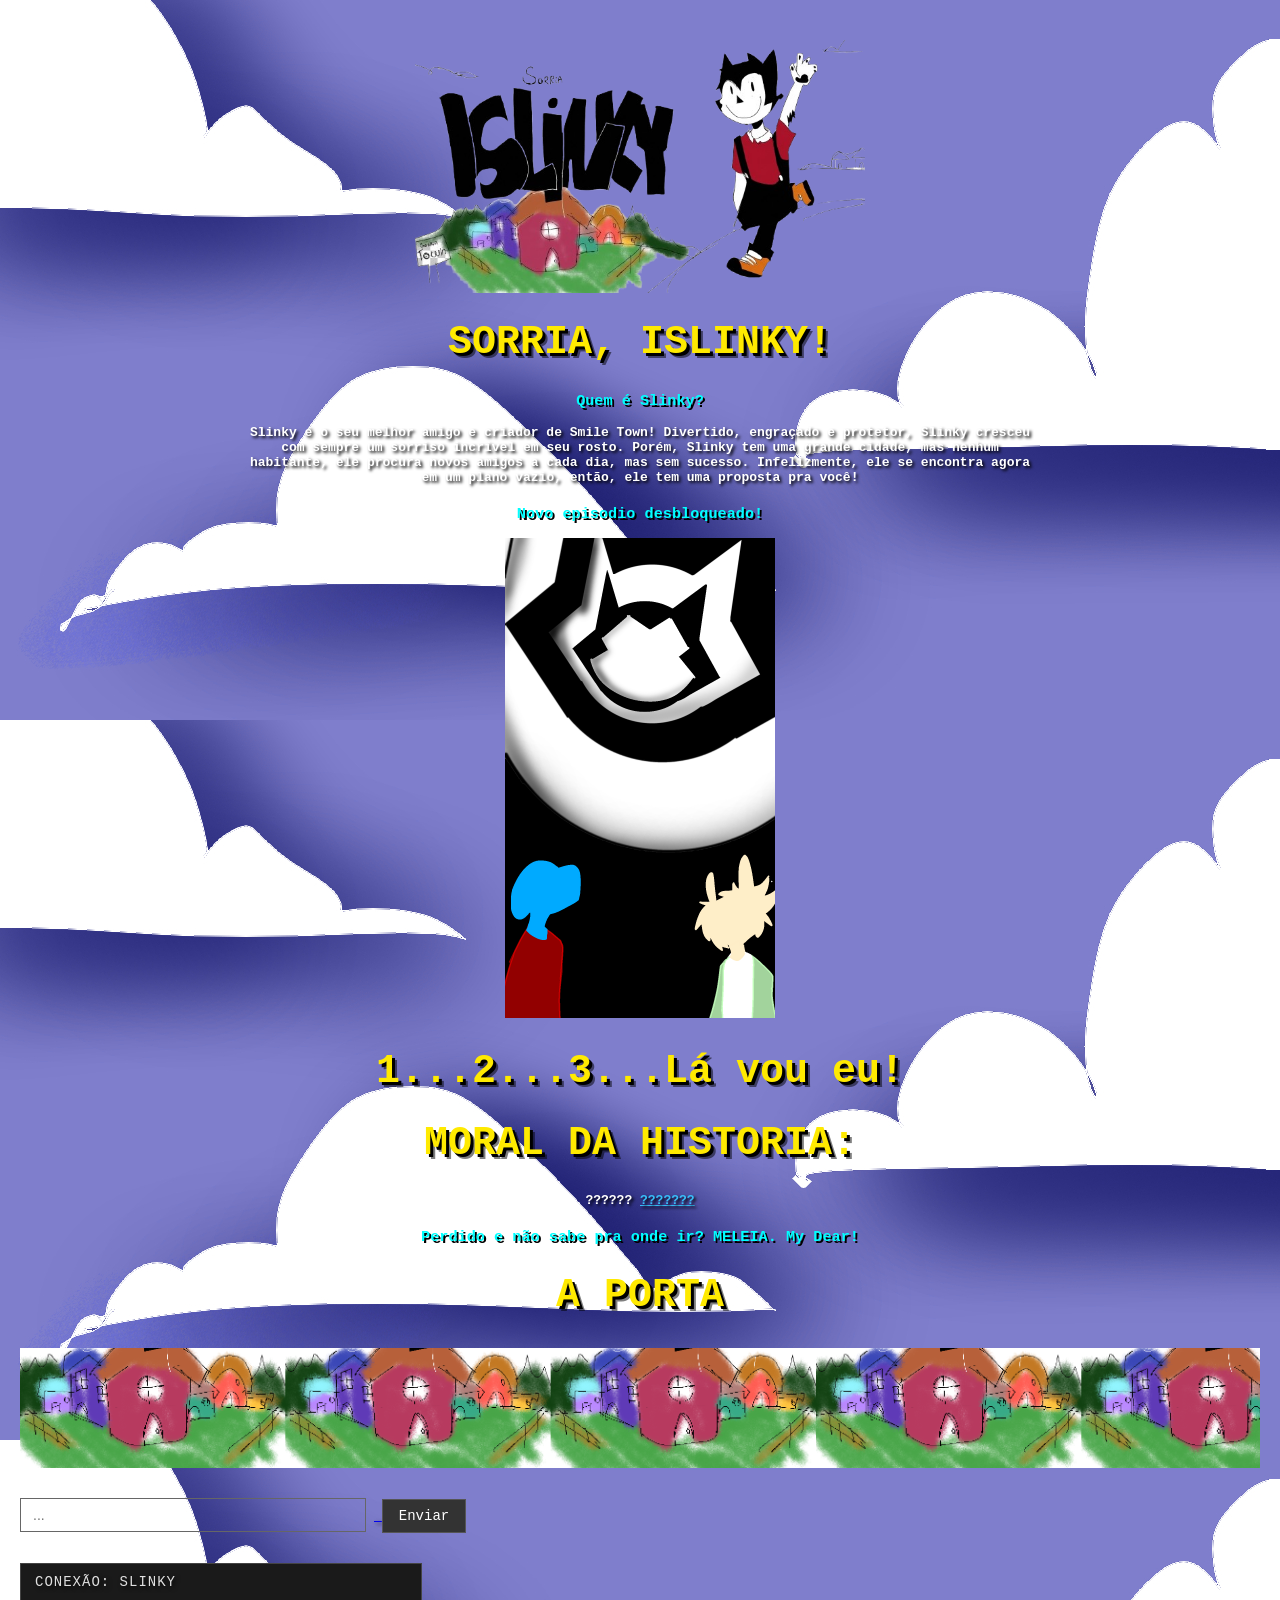
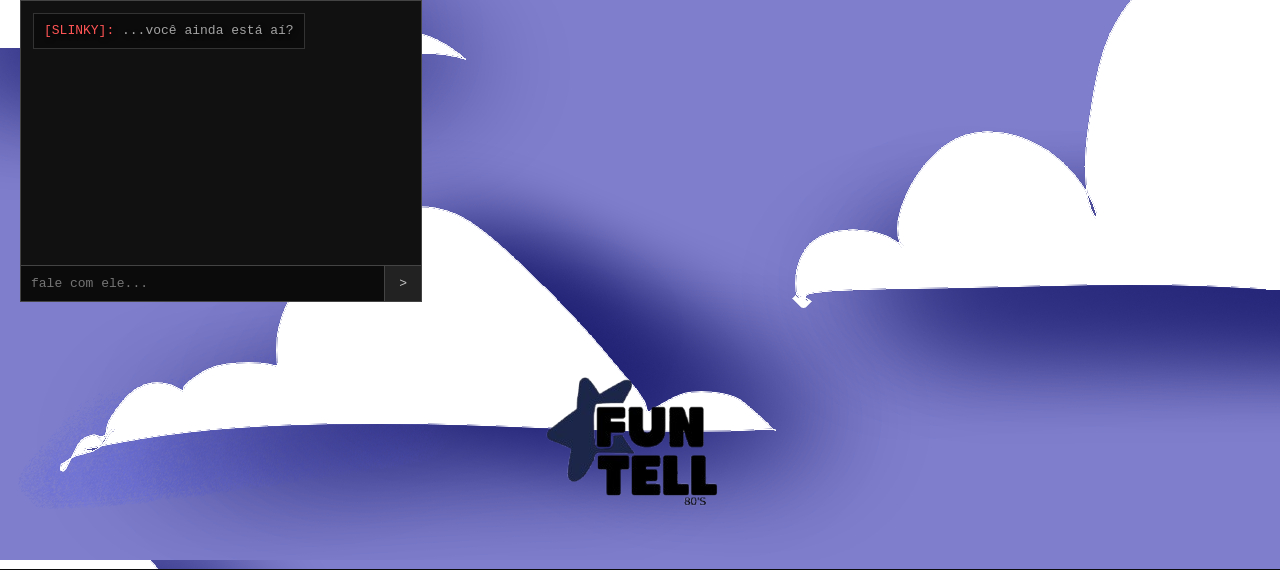
==== index.html @ 000a4f1d "Update index.html" ====
<!DOCTYPE html>
<html lang="pt-BR">
<head>
    <meta charset="UTF-8">
    <meta name="viewport" content="width=device-width, initial-scale=1.0">
    <title>Nas Memórias Dela</title>
    <link rel="stylesheet" href="style.css">
    <link rel="icon" type="image/png" href="placa (1) (1).jpg">
    <style>
        body {
            background-color: #0b0b0b;
            color: #c7c7c7;
            font-family: monospace;
            margin: 0;
            padding: 20px;
        }

        .bloco-secreto {
            margin: 30px 0;
            text-align: left;
        }

        .bloco-secreto input {
            padding: 8px 12px;
            font-size: 14px;
            background: transparent;
            border: 1px solid #666;
            color: #fff;
            width: 320px;
            max-width: 100%;
            margin-right: 8px;
        }

        .bloco-secreto button {
            padding: 8px 16px;
            font-size: 14px;
            background: #333;
            color: #fff;
            border: 1px solid #555;
            cursor: pointer;
            font-family: monospace;
        }

        .bloco-secreto button:hover {
            background: #444;
        }

        #conteudo-secreto {
            display: none;
            margin-top: 15px;
        }

        #conteudo-secreto img {
            width: 200px;
            border-radius: 5px;
            cursor: pointer;
        }

        /* Estilo para a nova mensagem de texto secreta */
        #texto-secreto {
            display: none;
            margin-top: 15px;
            font-size: 16px;
            color: #ff5555;
            letter-spacing: 2px;
        }

        #mensagem-status {
            font-size: 14px;
            margin-top: 8px;
            color: #888;
        }

        /* --- ESTILOS DO CHAT DO SLINKY --- */
        .chat-slinky-box {
            width: 400px;
            max-width: 100%;
            background: #111111;
            border: 1px solid #444;
            text-align: left;
            display: flex;
            flex-direction: column;
            margin: 30px 0;
        }

        .chat-header {
            background: #1a1a1a;
            color: #e0e0e0;
            padding: 10px 14px;
            border-bottom: 1px solid #444;
            font-size: 14px;
            letter-spacing: 1px;
        }

        .chat-messages {
            height: 240px;
            padding: 12px;
            overflow-y: auto;
            display: flex;
            flex-direction: column;
            gap: 10px;
            font-size: 13px;
        }

        .msg {
            padding: 8px 10px;
            border: 1px solid #333;
            max-width: 85%;
            line-height: 1.4;
            word-wrap: break-word;
        }

        .msg.user {
            align-self: flex-end;
            background: #1c1c1c;
            color: #ffffff;
            border-color: #666;
        }

        .msg.slinky {
            align-self: flex-start;
            background: #0b0b0b;
            color: #a3a3a3;
            border-color: #333;
        }

        .msg.slinky strong {
            color: #ff5555;
            font-weight: normal;
        }

        .msg.slinky a {
            color: #38bdf8;
            word-break: break-all;
        }

        .chat-input-area {
            display: flex;
            border-top: 1px solid #444;
            background: #0b0b0b;
        }

        .chat-input-area input {
            flex: 1;
            padding: 10px;
            background: transparent;
            border: none;
            color: #fff;
            font-family: monospace;
            font-size: 13px;
            outline: none;
        }

        .chat-input-area button {
            padding: 10px 14px;
            background: #222;
            color: #c7c7c7;
            border: none;
            border-left: 1px solid #444;
            cursor: pointer;
            font-family: monospace;
            font-size: 13px;
        }

        .chat-input-area button:hover {
            background: #333;
            color: #fff;
        }
    </style>
</head>
<body>
    <img src="SLINKYTOWN.png" alt="Logo ou Destaque" class="imagem-topo">
    
    <h1>SORRIA, ISLINKY!</h1>
    
    <h3>Quem é Slinky?</h3>
    <p>Slinky é o seu melhor amigo e criador de Smile Town! 
        Divertido, engraçado e protetor, Slinky cresceu com sempre um sorriso incrível em seu rosto. 
        Porém, Slinky tem uma grande cidade, mas nenhum habitante, ele procura novos amigos a cada dia, mas sem sucesso. 
        Infelizmente, ele se encontra agora em um plano vazio, então, ele tem uma proposta pra você!
    </p>
    
    <h3>Novo episodio desbloqueado!</h3>
    
    <img weight=640 height=480 src="page3.png" alt="1.2.3...la vou eu!">

    <h1>1...2...3...Lá vou eu!</h1>

    <h1>MORAL DA HISTORIA:</h1>
    <p></p>
    
    <p>?????? <a href="https://youtu.be/nAAXUe_RbU8" target="_blank" style="color: #38bdf8;">???????</a> </p>

    <h3>Perdido e não sabe pra onde ir? MELEIA. My Dear!</h3>

    <h1>A PORTA</h1>
    <a href="https://www.youtube.com/watch?v=NMCTzXyPtDA" target="_blank">

    <div class="barra-personagens"></div>

    <!-- BLOCO SECRETO INTEGRADO NO FLUXO DA PÁGINA -->
    <div class="bloco-secreto">
        <input type="text" id="inputPalavras" placeholder="...">
        <button onclick="verificarPalavras()">Enviar</button>
        <p id="mensagem-status"></p>

        <!-- LINK COM A IMAGEM (Aparece se digitar "bem vindo") -->
        <div id="conteudo-secreto">
            <h1>A PORTA:</h1>
            <a href="https://www.youtube.com/watch?v=NMCTzXyPtDA" target="_blank">
                <img src="bemali.png" alt="Porta Secreta">
            </a>
        </div>

        <!-- TEXTO SECRETO (Aparece se digitar "tentar novamente") -->
        <div id="texto-secreto">
            <p>1134 79 87</p>
        </div>
    </div>

    <!-- CHAT DO SLINKY INTEGRADO -->
    <div class="chat-slinky-box">
        <div class="chat-header">CONEXÃO: SLINKY</div>
        <div class="chat-messages" id="chatMessages">
            <div class="msg slinky"><strong>[SLINKY]:</strong> ...você ainda está aí?</div>
        </div>
        <div class="chat-input-area">
            <input type="text" id="chatInput" placeholder="fale com ele..." autocomplete="off">
            <button onclick="enviarMensagemSlinky()">></button>
        </div>
    </div>
    
    <br>
    <img src="FUNTELL-removebg-preview (1).png" alt="Funtell">

    <script>
        // --- LÓGICA DAS PALAVRAS SECRETAS ---
        function verificarPalavras() {
            const inputUser = document.getElementById("inputPalavras").value.trim().toLowerCase();
            const elementoSecreto = document.getElementById("conteudo-secreto");
            const textoSecreto = document.getElementById("texto-secreto");
            const mensagemStatus = document.getElementById("mensagem-status");

            elementoSecreto.style.display = "none";
            textoSecreto.style.display = "none";

            if (inputUser === "bem vindo") {
                elementoSecreto.style.display = "block";
                mensagemStatus.textContent = ":)";
                mensagemStatus.style.color = "#8f8";
            } else if (inputUser === "porta") {
                window.location.href = "https://aurodriguez2891-glitch.github.io/ISLINK-SMILE-TOWN/PORTA.txt";
            } else if (inputUser === "tentar novamente") {
                textoSecreto.style.display = "block";
                mensagemStatus.textContent = ":|";
                mensagemStatus.style.color = "#ff5555";
            } else {
                mensagemStatus.textContent = ":(";
                mensagemStatus.style.color = "#888";
            }
        }

        // --- LÓGICA DO CHAT FALSO DO SLINKY ---
        const chatMessages = document.getElementById("chatMessages");
        const chatInput = document.getElementById("chatInput");

        const reacoesSlinky = [
            "interessante você dizer isso...",
            "isso não vai mudar o que aconteceu às 22:00.",
            "eu ouvi o que você digitou. mas será que é verdade?",
            "as paredes daqui gravam tudo o que você fala.",
            "você repete isso como se importasse.",
            "não tente me confundir.",
            "olhe para trás.",
            "esse arquivo está corrompido, assim como suas escolhas."
        ];

        function adicionarNoChat(texto, tipo, ehLink = false) {
            const div = document.createElement("div");
            div.classList.add("msg", tipo);

            if (tipo === "slinky") {
                if (ehLink) {
                    div.innerHTML = `<strong>[SLINKY]:</strong> <a href="${texto}" target="_blank">${texto}</a>`;
                } else {
                    div.innerHTML = `<strong>[SLINKY]:</strong> ${texto}`;
                }
            } else {
                div.textContent = texto;
            }

            chatMessages.appendChild(div);
            chatMessages.scrollTop = chatMessages.scrollHeight;
        }

        function enviarMensagemSlinky() {
            const textoOriginal = chatInput.value.trim();
            if (textoOriginal === "") return;

            adicionarNoChat(textoOriginal, "user");
            chatInput.value = "";

            setTimeout(() => {
                let respostaFinal = "";
                let ehLink = false;
                const textoMinusculo = textoOriginal.toLowerCase();

                // REGRA ESPECIAL: Se o utilizador mandar "come here"
                if (textoMinusculo === "come here") {
                    respostaFinal = "https://youtu.be/LTtW-tskfsA";
                    ehLink = true;
                } else {
                    // Comportamento normal (responde a qualquer outra coisa)
                    const fraseAleatoria = reacoesSlinky[Math.floor(Math.random() * reacoesSlinky.length)];

                    if (Math.random() > 0.5 && textoOriginal.length > 3) {
                        respostaFinal = `você disse "${textoOriginal}"... ${fraseAleatoria}`;
                    } else {
                        respostaFinal = fraseAleatoria;
                    }
                }

                adicionarNoChat(respostaFinal, "slinky", ehLink);
            }, 600);
        }

        chatInput.addEventListener("keypress", function(e) {
            if (e.key === "Enter") {
                enviarMensagemSlinky();
            }
        });
    </script>
</body>
</html>
---- style.css ----
.imagem-topo {
  display: block;
  margin: 20px auto;
  max-width: 450px;
  width: 100%;
  height: auto;
}

body {
  background-image: url('bgprincipal.jpg');
  background-repeat: repeat;
  background-size: auto;
  color: #ffffff;
  text-shadow: 2px 2px 4px rgba(0, 0, 0, 0.8);
  font-family: 'Gill Sans', 'Gill Sans MT', Calibri, 'Trebuchet MS', sans-serif;
  text-align: center;
  margin: 0;
  padding: 20px;
}

h1 {
  color: #ffea00;
  text-shadow: 3px 3px 0px #000000, 5px 5px 0px rgba(0, 0, 0, 0.5);
  font-size: 2.5rem;
}

h3 {
  color: #00ffff;
  text-shadow: 2px 2px 0px #000;
}

p {
  color: #ffffff;
  font-weight: bold;
  text-shadow: 2px 2px 3px #000;
  max-width: 800px;
  margin: 0 auto 20px auto;
}

.barra-personagens {
  width: 100%;
  height: 120px;
  background-image: url('casas.png');
  background-repeat: repeat-x;
  background-size: auto 100%;
  background-color: transparent;
  margin-top: 30px;
}
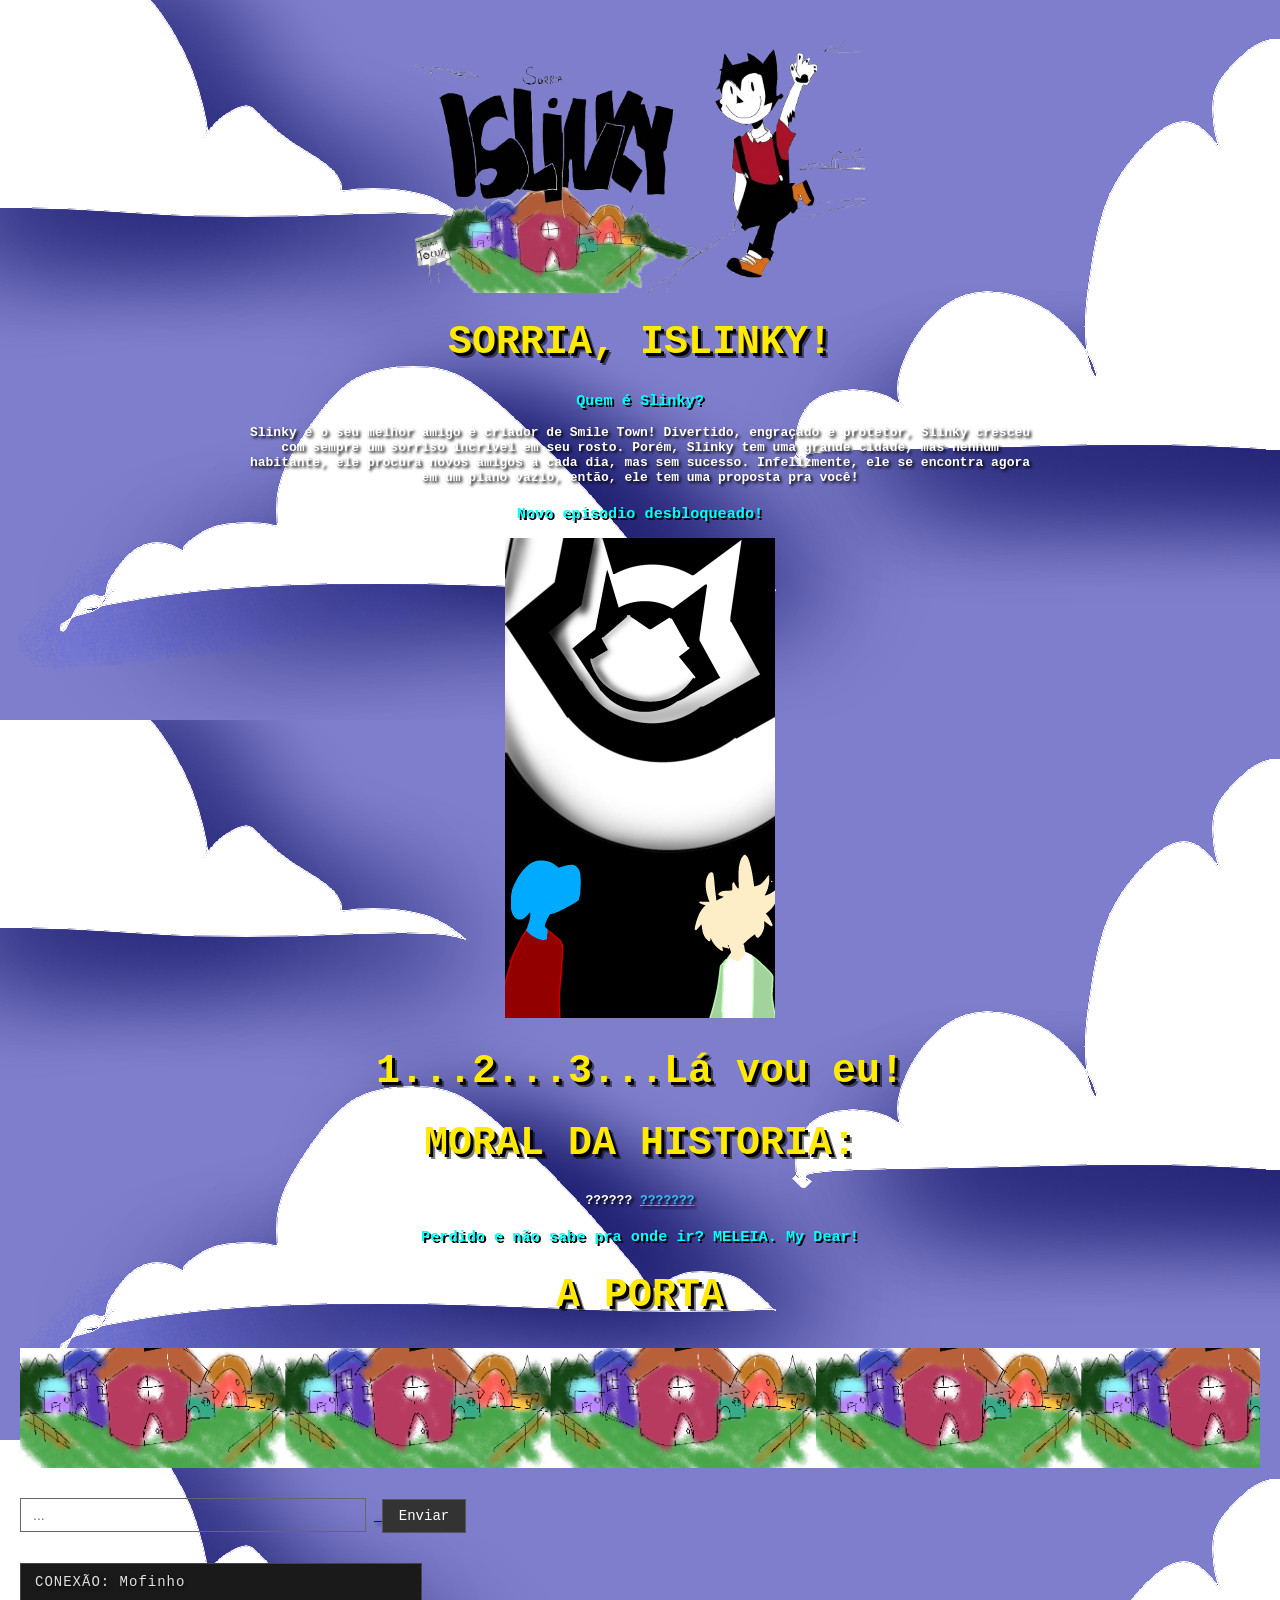
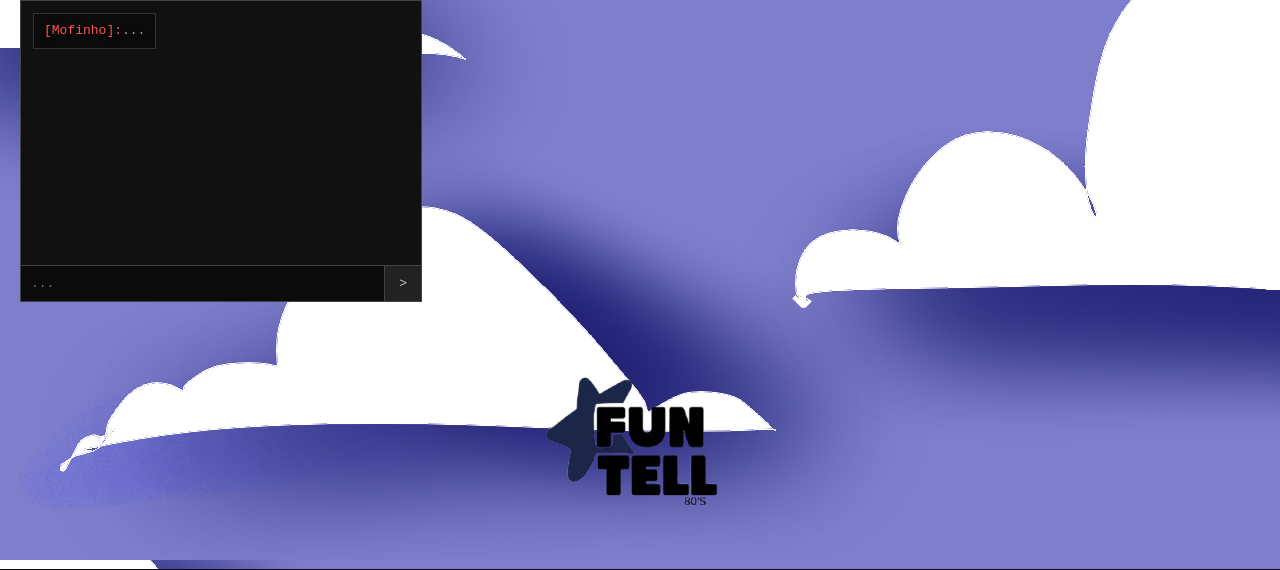
==== commit cefaafe5: "Update chat header and messages for Mofinho" ====
--- a/index.html
+++ b/index.html
@@ -220,12 +220,12 @@
 
     <!-- CHAT DO SLINKY INTEGRADO -->
     <div class="chat-slinky-box">
-        <div class="chat-header">CONEXÃO: SLINKY</div>
+        <div class="chat-header">CONEXÃO: Mofinho</div>
         <div class="chat-messages" id="chatMessages">
-            <div class="msg slinky"><strong>[SLINKY]:</strong> ...você ainda está aí?</div>
+            <div class="msg slinky"><strong>[Mofinho]:</strong>...</div>
         </div>
         <div class="chat-input-area">
-            <input type="text" id="chatInput" placeholder="fale com ele..." autocomplete="off">
+            <input type="text" id="chatInput" placeholder="..." autocomplete="off">
             <button onclick="enviarMensagemSlinky()">></button>
         </div>
     </div>
@@ -265,14 +265,7 @@
         const chatInput = document.getElementById("chatInput");
 
         const reacoesSlinky = [
-            "interessante você dizer isso...",
-            "isso não vai mudar o que aconteceu às 22:00.",
-            "eu ouvi o que você digitou. mas será que é verdade?",
-            "as paredes daqui gravam tudo o que você fala.",
-            "você repete isso como se importasse.",
-            "não tente me confundir.",
-            "olhe para trás.",
-            "esse arquivo está corrompido, assim como suas escolhas."
+            "prontos ou não..."
         ];
 
         function adicionarNoChat(texto, tipo, ehLink = false) {
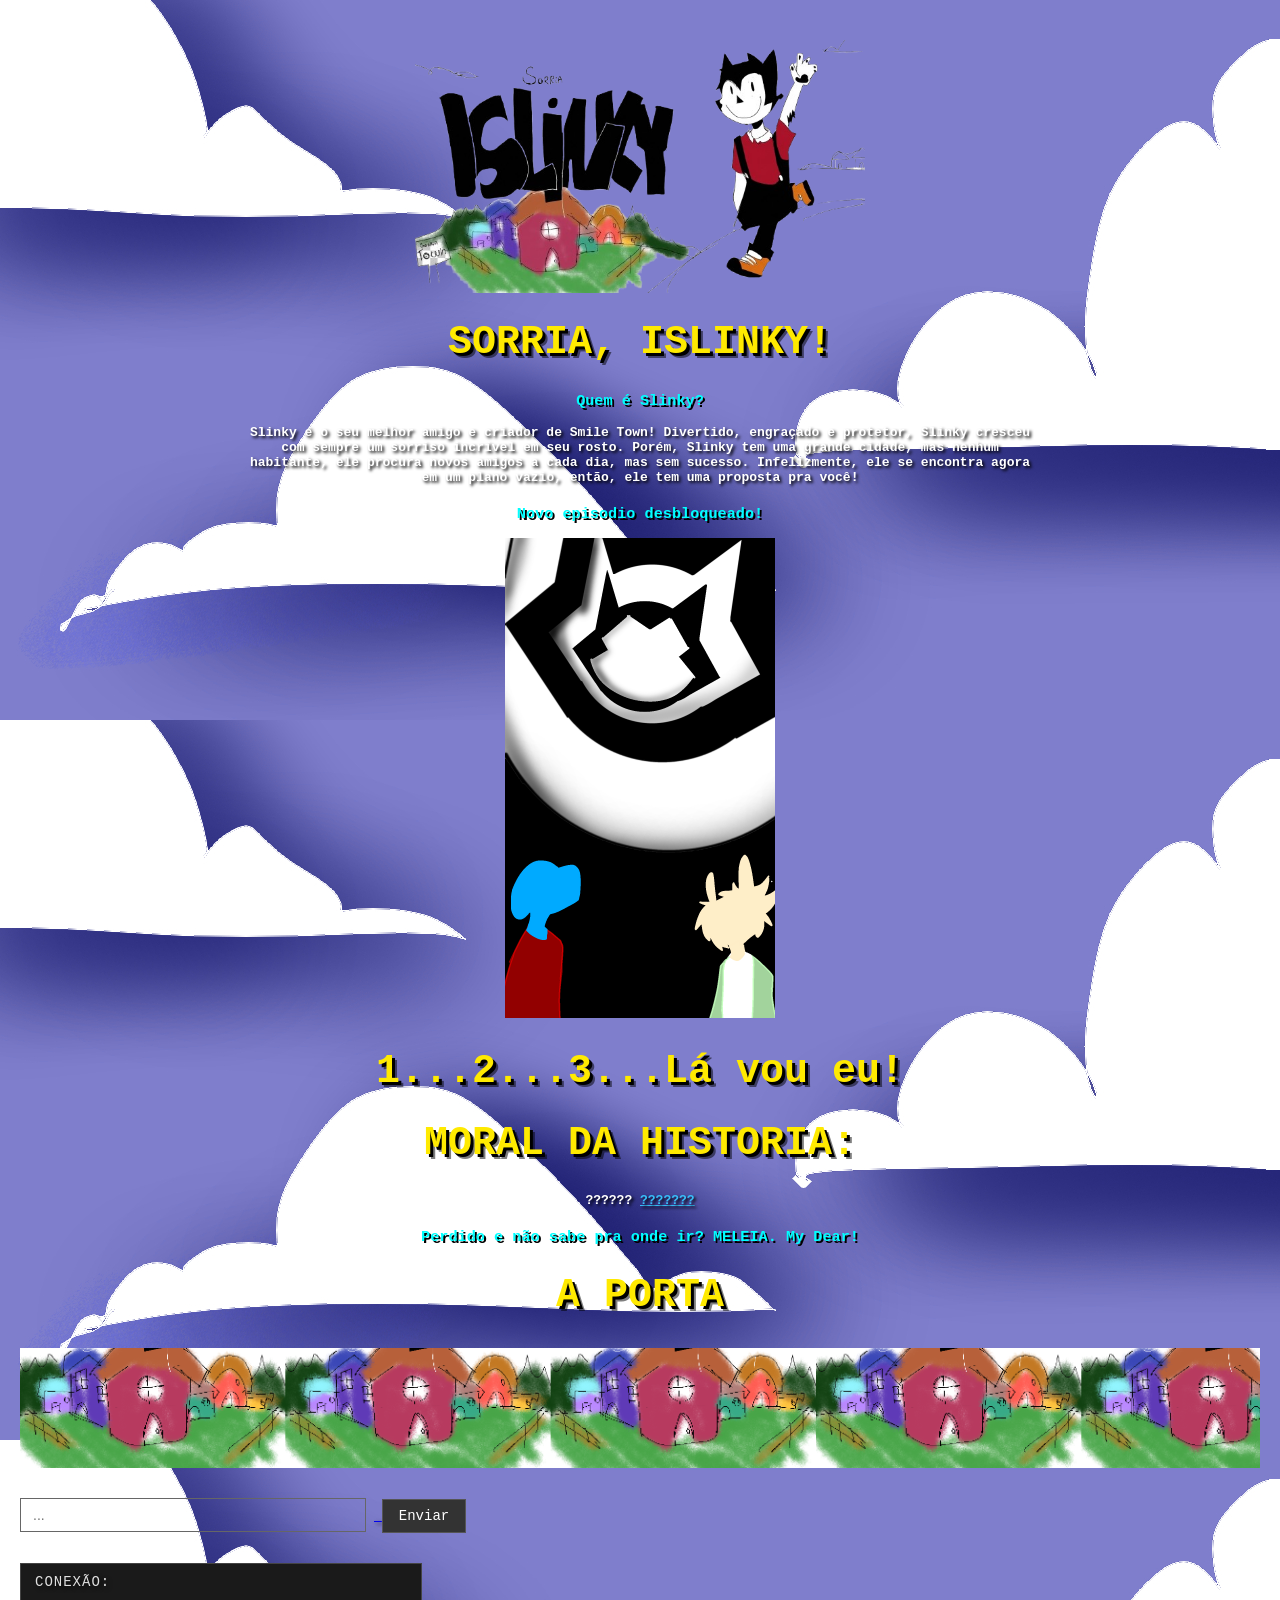
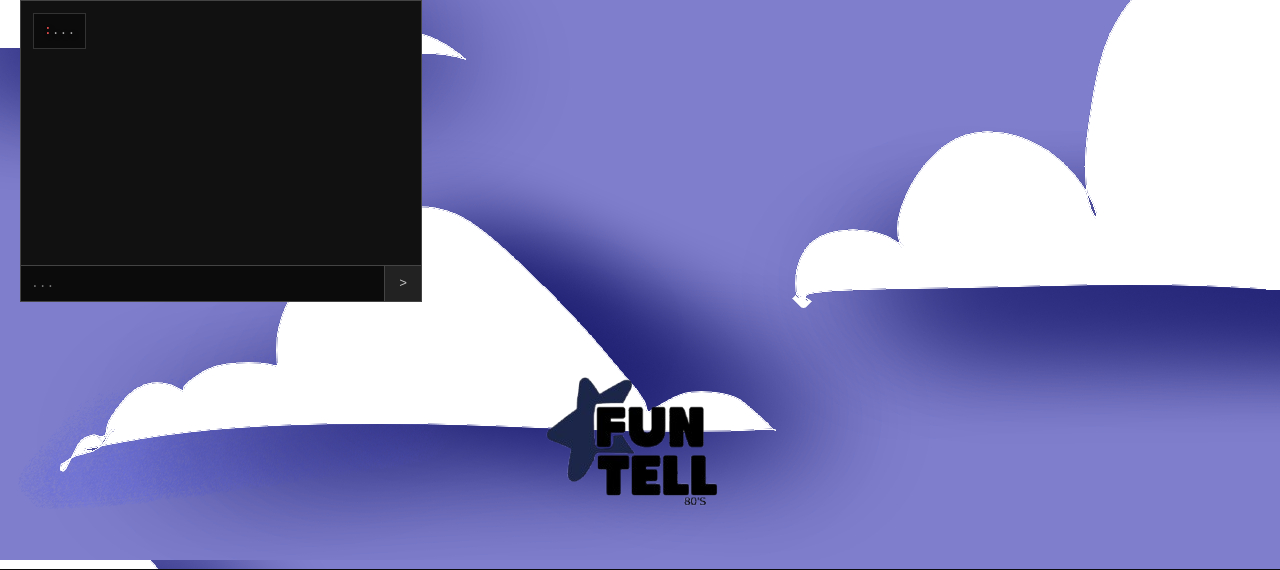
==== commit cf3cc349: "Update chat connection and special response link" ====
--- a/index.html
+++ b/index.html
@@ -220,9 +220,9 @@
 
     <!-- CHAT DO SLINKY INTEGRADO -->
     <div class="chat-slinky-box">
-        <div class="chat-header">CONEXÃO: Mofinho</div>
+        <div class="chat-header">CONEXÃO: </div>
         <div class="chat-messages" id="chatMessages">
-            <div class="msg slinky"><strong>[Mofinho]:</strong>...</div>
+            <div class="msg slinky"><strong>:</strong>...</div>
         </div>
         <div class="chat-input-area">
             <input type="text" id="chatInput" placeholder="..." autocomplete="off">
@@ -299,8 +299,8 @@
                 const textoMinusculo = textoOriginal.toLowerCase();
 
                 // REGRA ESPECIAL: Se o utilizador mandar "come here"
-                if (textoMinusculo === "come here") {
-                    respostaFinal = "https://youtu.be/LTtW-tskfsA";
+                if (textoMinusculo === "Come here!") {
+                    respostaFinal = "https://drive.google.com/drive/u/1/folders/121S8vDKGGHOVF2ol8RNCsgU8pVj0vOme";
                     ehLink = true;
                 } else {
                     // Comportamento normal (responde a qualquer outra coisa)
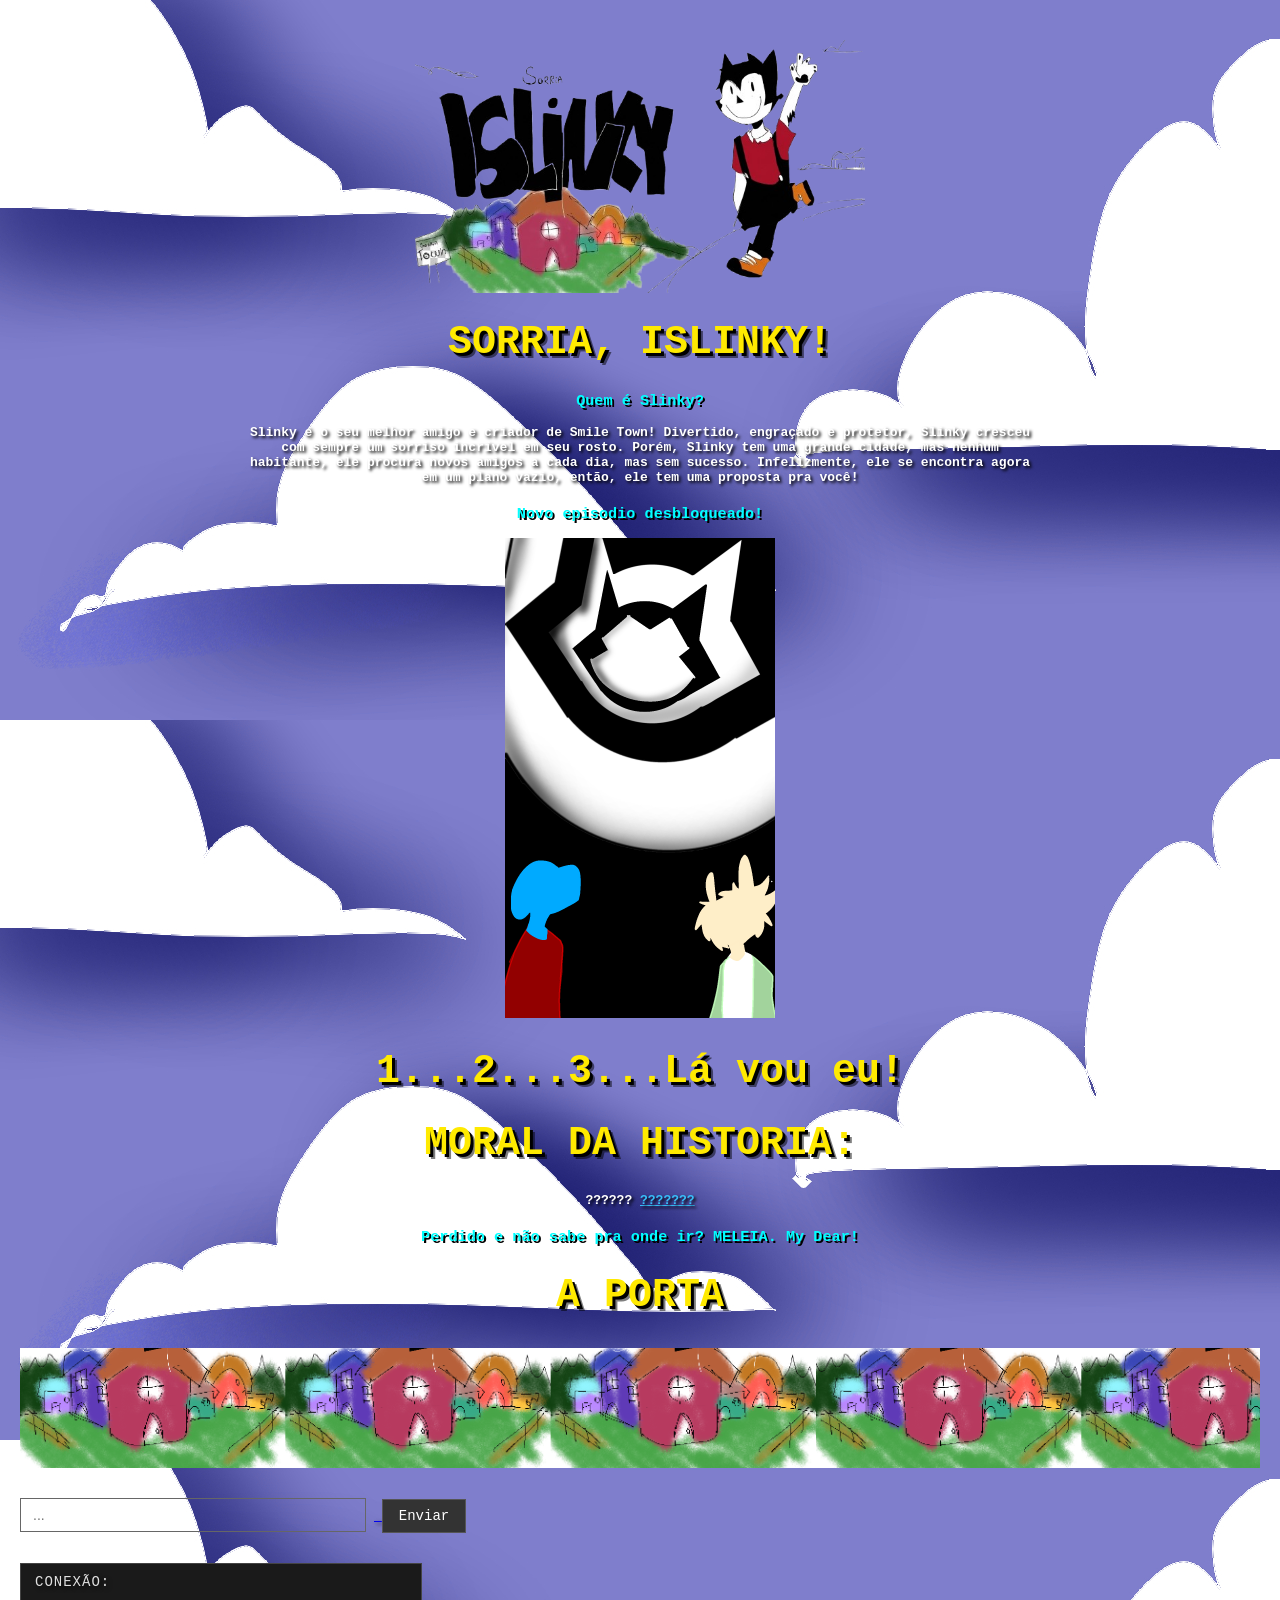
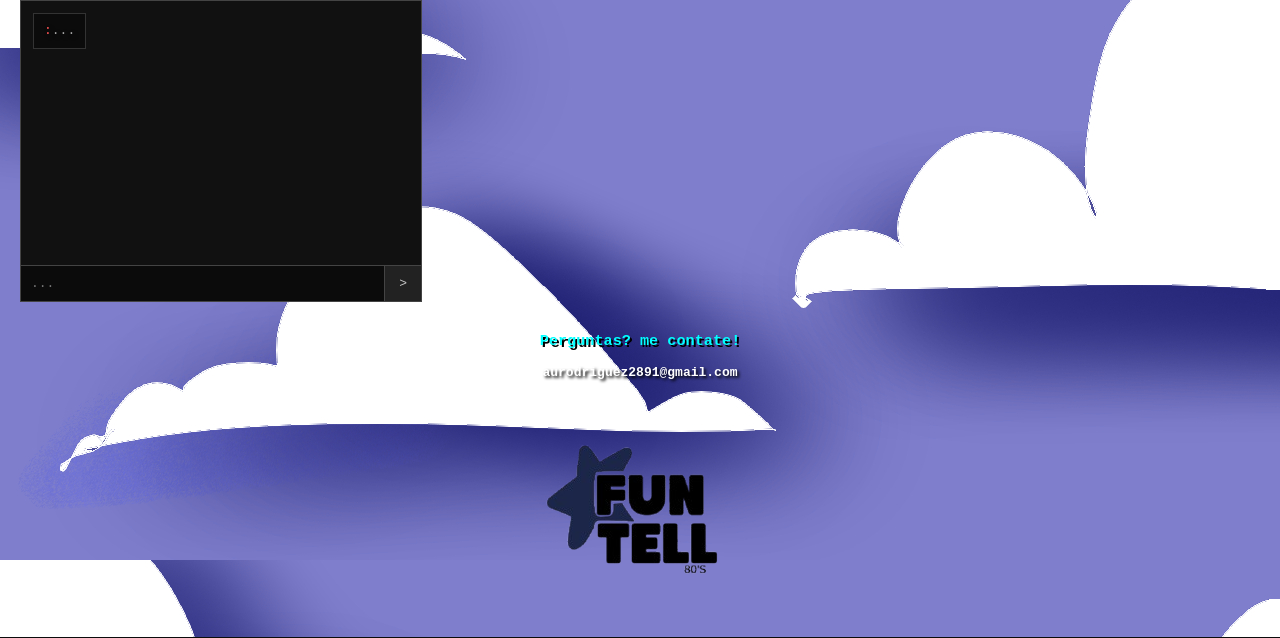
==== commit 0730b388: "Update index.html" ====
--- a/index.html
+++ b/index.html
@@ -218,6 +218,8 @@
         </div>
     </div>
 
+
+
     <!-- CHAT DO SLINKY INTEGRADO -->
     <div class="chat-slinky-box">
         <div class="chat-header">CONEXÃO: </div>
@@ -229,6 +231,9 @@
             <button onclick="enviarMensagemSlinky()">></button>
         </div>
     </div>
+
+        <h3>Perguntas? me contate!</h3>
+        <p>aurodriguez2891@gmail.com</p>
     
     <br>
     <img src="FUNTELL-removebg-preview (1).png" alt="Funtell">
@@ -298,8 +303,8 @@
                 let ehLink = false;
                 const textoMinusculo = textoOriginal.toLowerCase();
 
-                // REGRA ESPECIAL: Se o utilizador mandar "come here"
-                if (textoMinusculo === "Come here!") {
+                // REGRA ESPECIAL: Se o utilizador mandar "Come here!" ou "come here"
+                if (textoMinusculo === "come here!" || textoMinusculo === "come here") {
                     respostaFinal = "https://drive.google.com/drive/u/1/folders/121S8vDKGGHOVF2ol8RNCsgU8pVj0vOme";
                     ehLink = true;
                 } else {
@@ -307,7 +312,7 @@
                     const fraseAleatoria = reacoesSlinky[Math.floor(Math.random() * reacoesSlinky.length)];
 
                     if (Math.random() > 0.5 && textoOriginal.length > 3) {
-                        respostaFinal = `você disse "${textoOriginal}"... ${fraseAleatoria}`;
+                        respostaFinal = `"${textoOriginal}"... ${fraseAleatoria}`;
                     } else {
                         respostaFinal = fraseAleatoria;
                     }
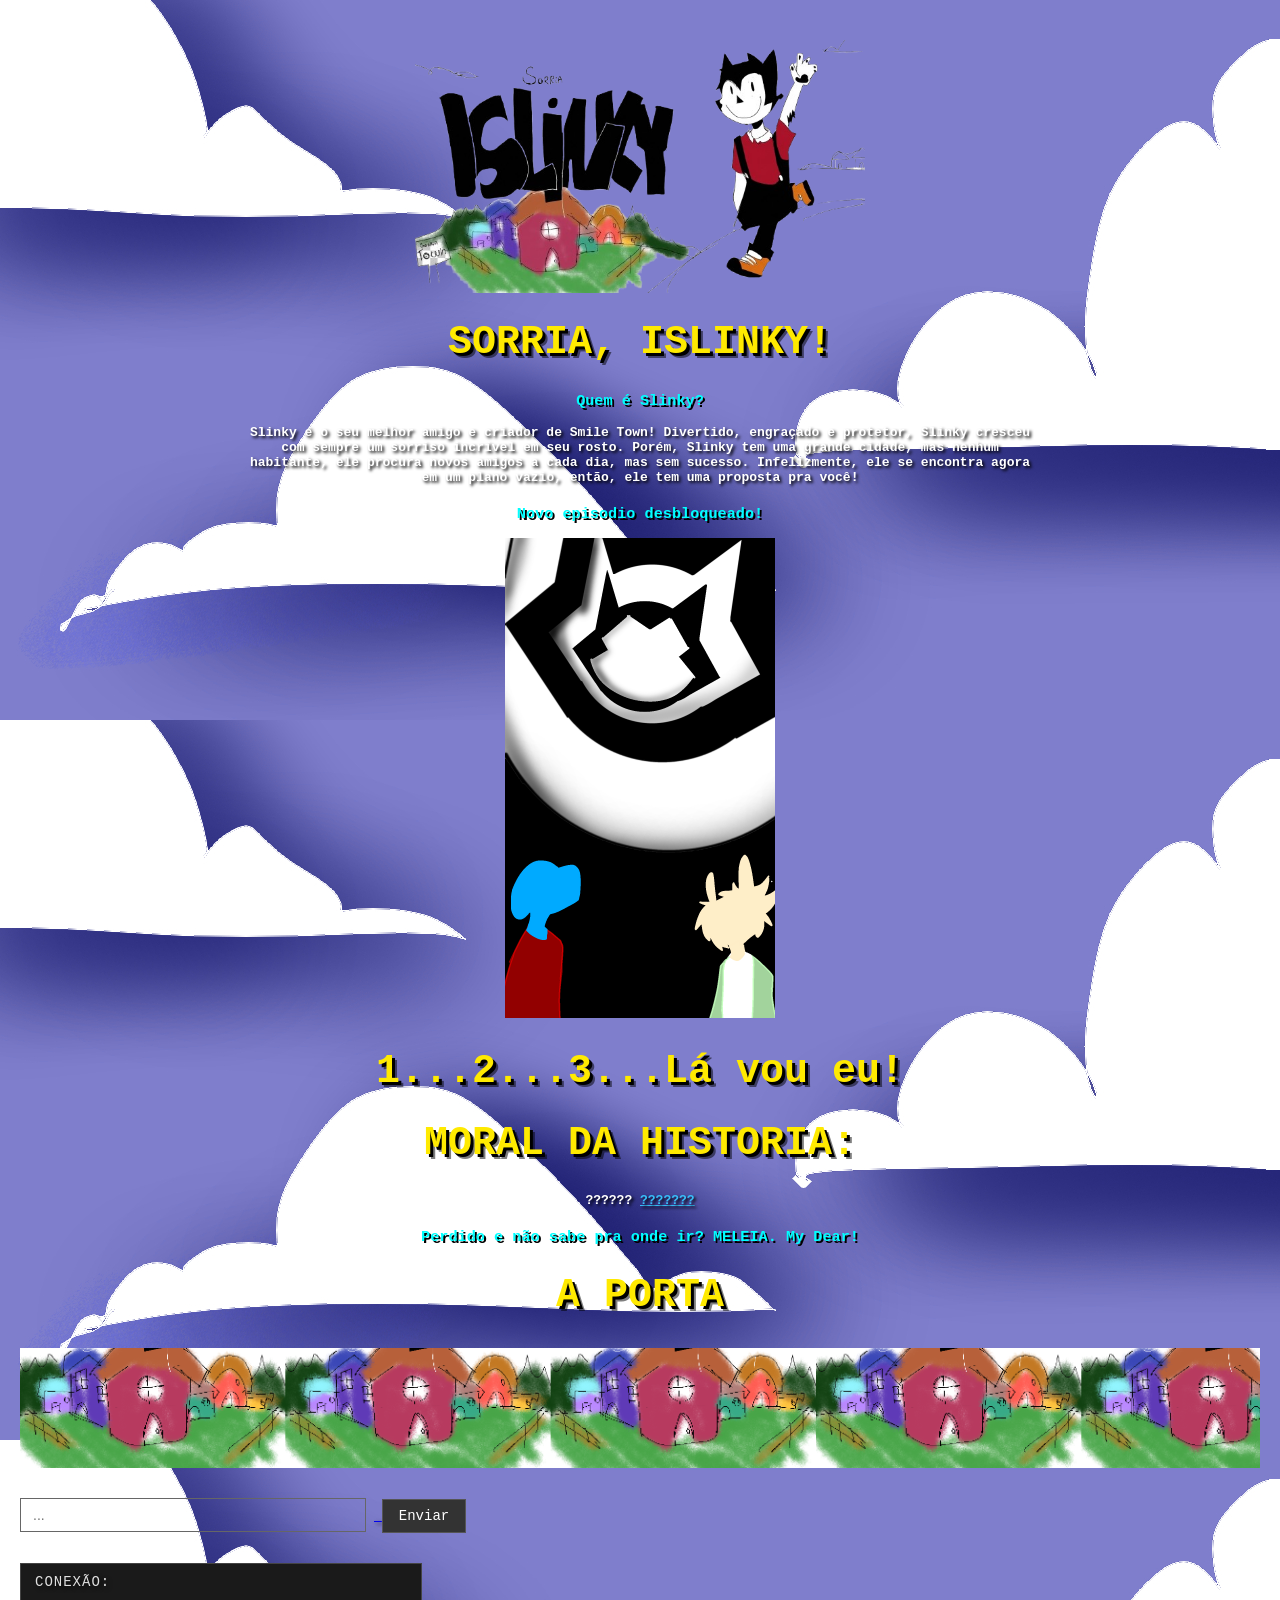
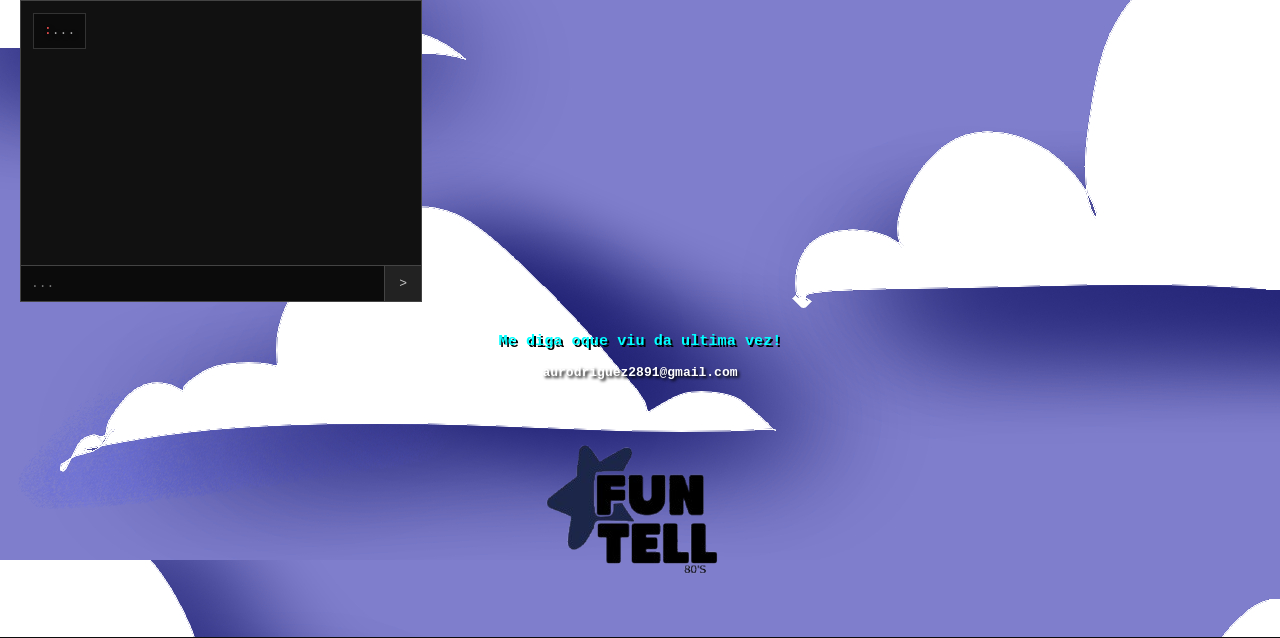
==== commit 3371af72: "Update index.html" ====
--- a/index.html
+++ b/index.html
@@ -232,7 +232,7 @@
         </div>
     </div>
 
-        <h3>Perguntas? me contate!</h3>
+        <h3>Me diga oque viu da ultima vez!</h3>
         <p>aurodriguez2891@gmail.com</p>
     
     <br>
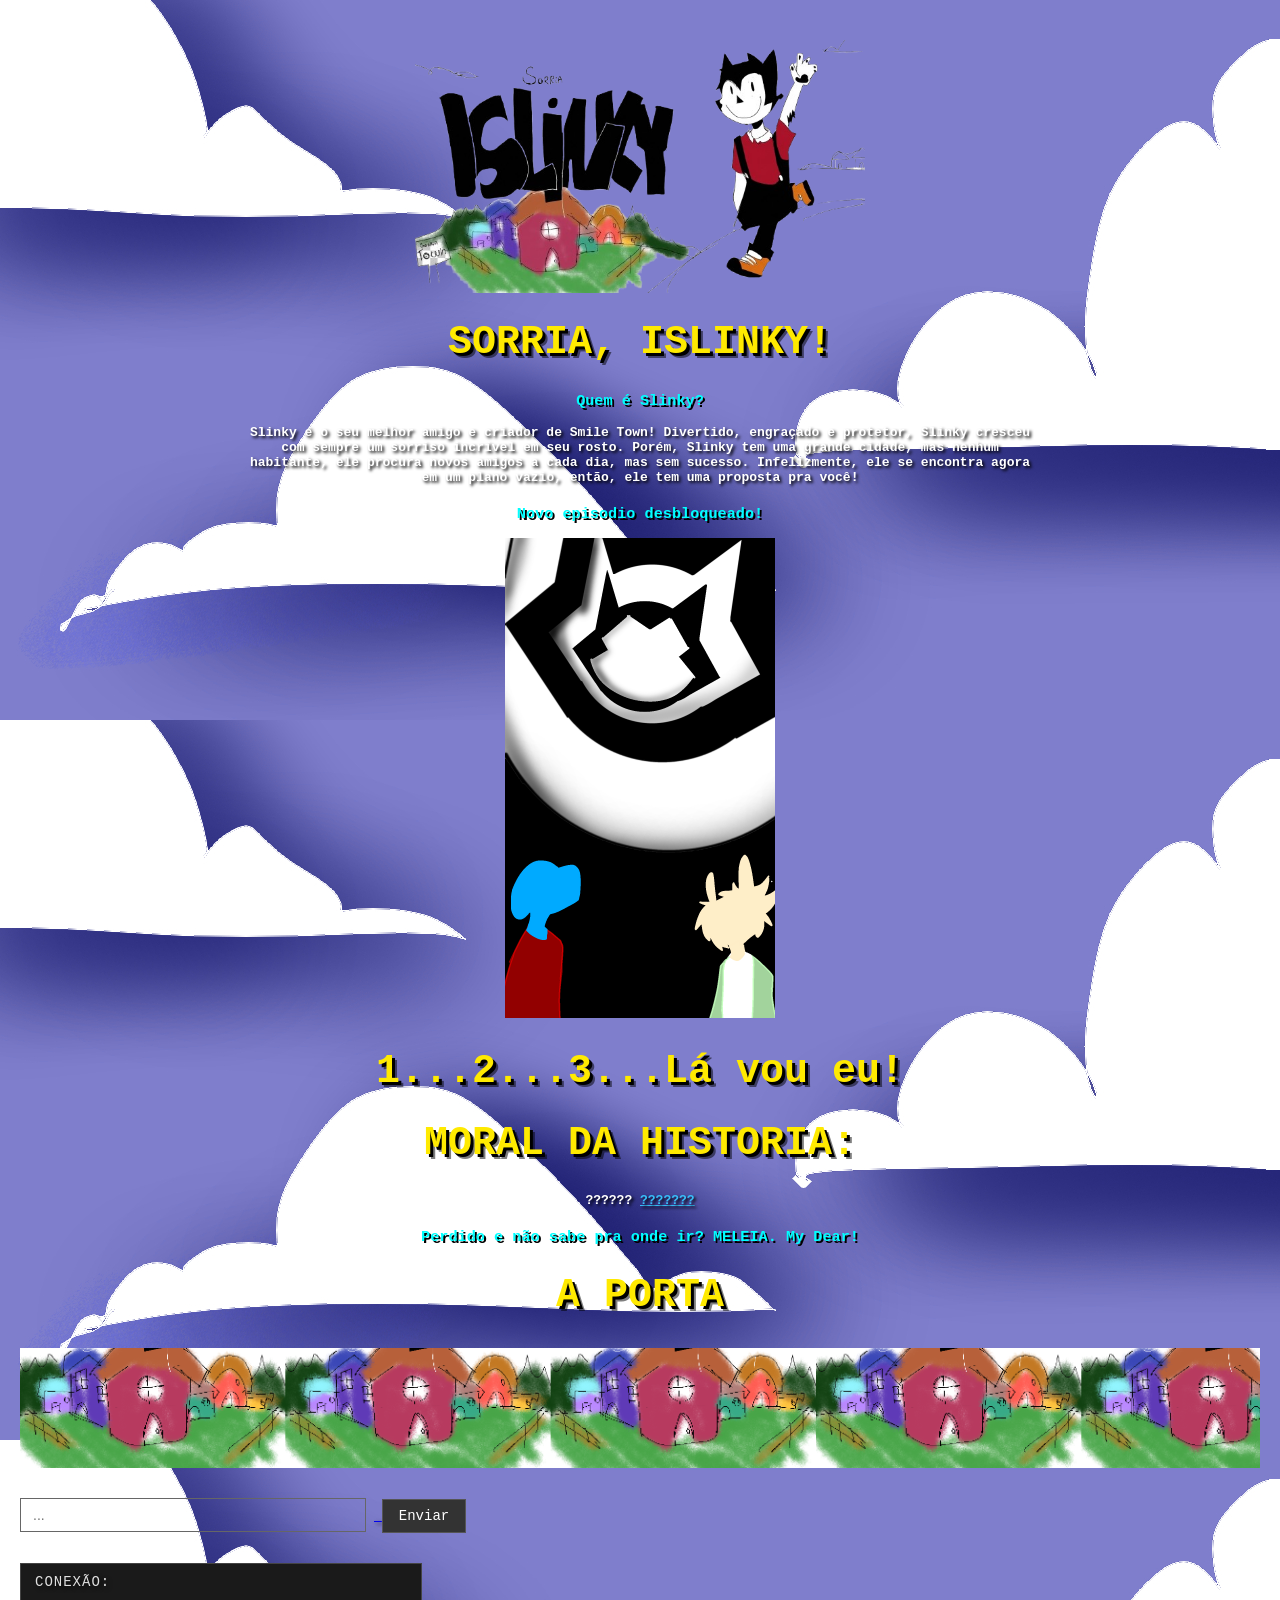
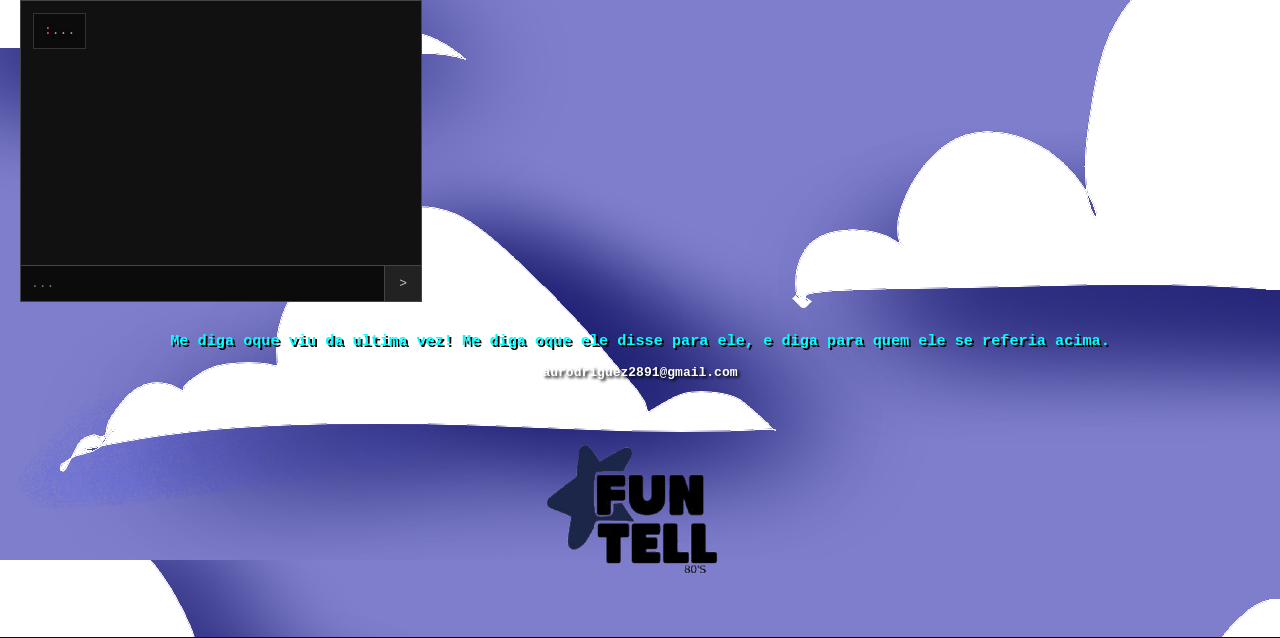
==== commit 9314df46: "Update index.html" ====
--- a/index.html
+++ b/index.html
@@ -232,7 +232,7 @@
         </div>
     </div>
 
-        <h3>Me diga oque viu da ultima vez!</h3>
+        <h3>Me diga oque viu da ultima vez! Me diga oque ele disse para ele, e diga para quem ele se referia acima.</h3>
         <p>aurodriguez2891@gmail.com</p>
     
     <br>
